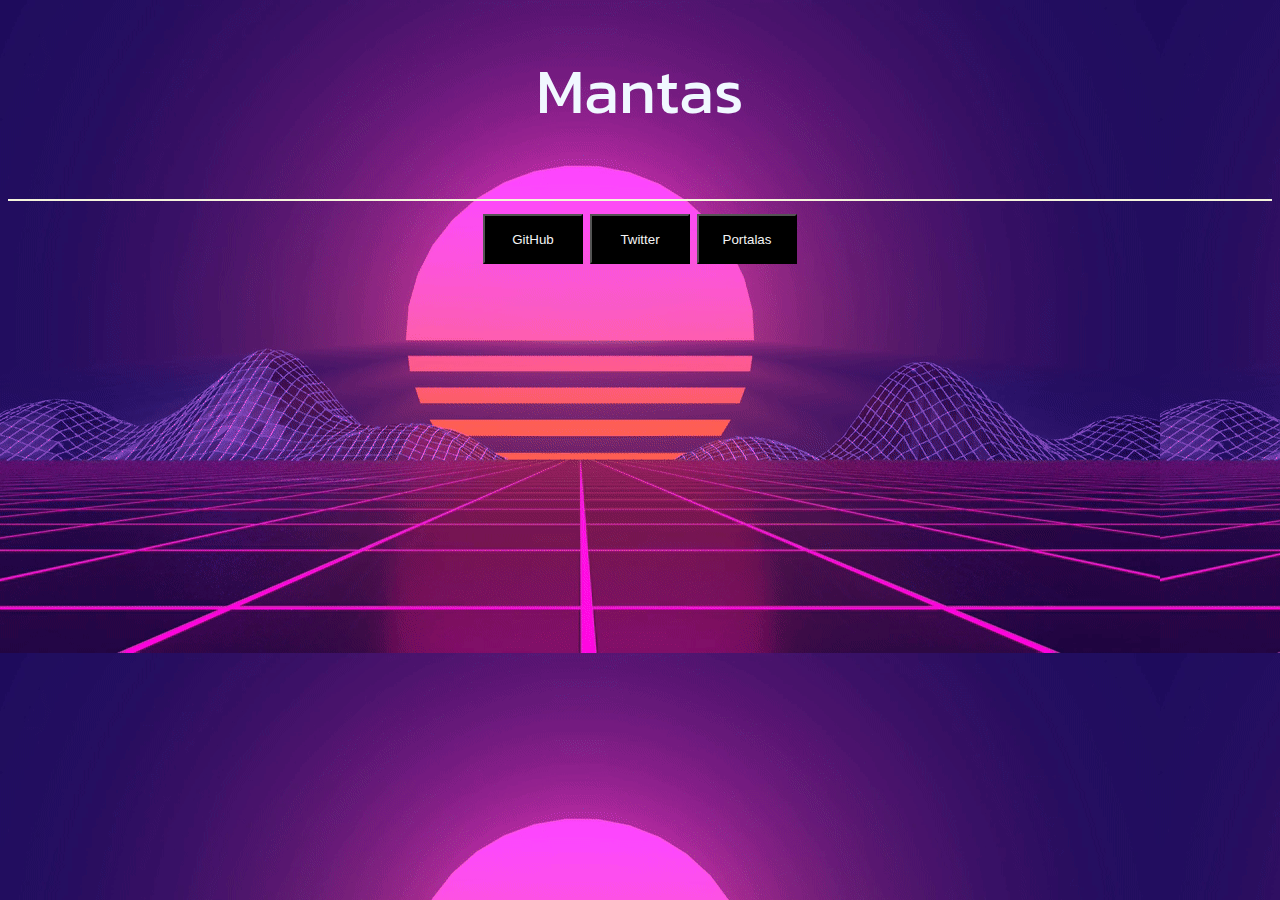
==== index.html @ fb58a149 "start" ====
<!DOCTYPE html>
<html lang="en">
    <head>
        <link rel="preconnect" href="https://fonts.googleapis.com">
        <link rel="preconnect" href="https://fonts.gstatic.com" crossorigin>
        <link href="https://fonts.googleapis.com/css2?family=Kanit:wght@300&family=Quicksand:wght@500&display=swap" rel="stylesheet">

        <meta charset="UTF-8">
        <meta http-equiv="X-UA-Compatible" content="IE=edge">
        <meta name="viewport" content="width=device-width, initial-scale=1.0">
        <title>Pagrindinis puslapis :D</title>

        <!-- CSS Stilius, tuoj turetu buti perkeltas i atskira style.css -->
        <style>
            body {
                background-image: url("bgGif.gif");
                background-repeat: repeat;
            }
            h1 {
                color: aliceblue; 
                font-family: "Kanit", sans-serif; 
                font: 4em "Kanit"; 
                text-align: center;
            }
            
            .nav { /* Prie sito buvau istriges gal 20 minuciu :/ */
                text-align: center;
                border-top: 2pt solid beige;
                padding-top: 10pt;
                font-family: "Quicksand", sans-serif;
                font: 1.5em "Quicksand";
            }

            button {
                min-width: 100px;
                min-height: 50px;
                color: whitesmoke;
                background-color: black;
            }


        </style>

    </head>
    <!-- Cia prasideda (painus) HTML kodas, ne visi programuotojai puikus ;) -->
    <body>
        <h1>Mantas</h1>
        <br>
        <div class="nav">
            <button>GitHub</button>
            <button>Twitter</button>
            <button>Portalas</button>
        </div>
    </body>
    <div
</html>
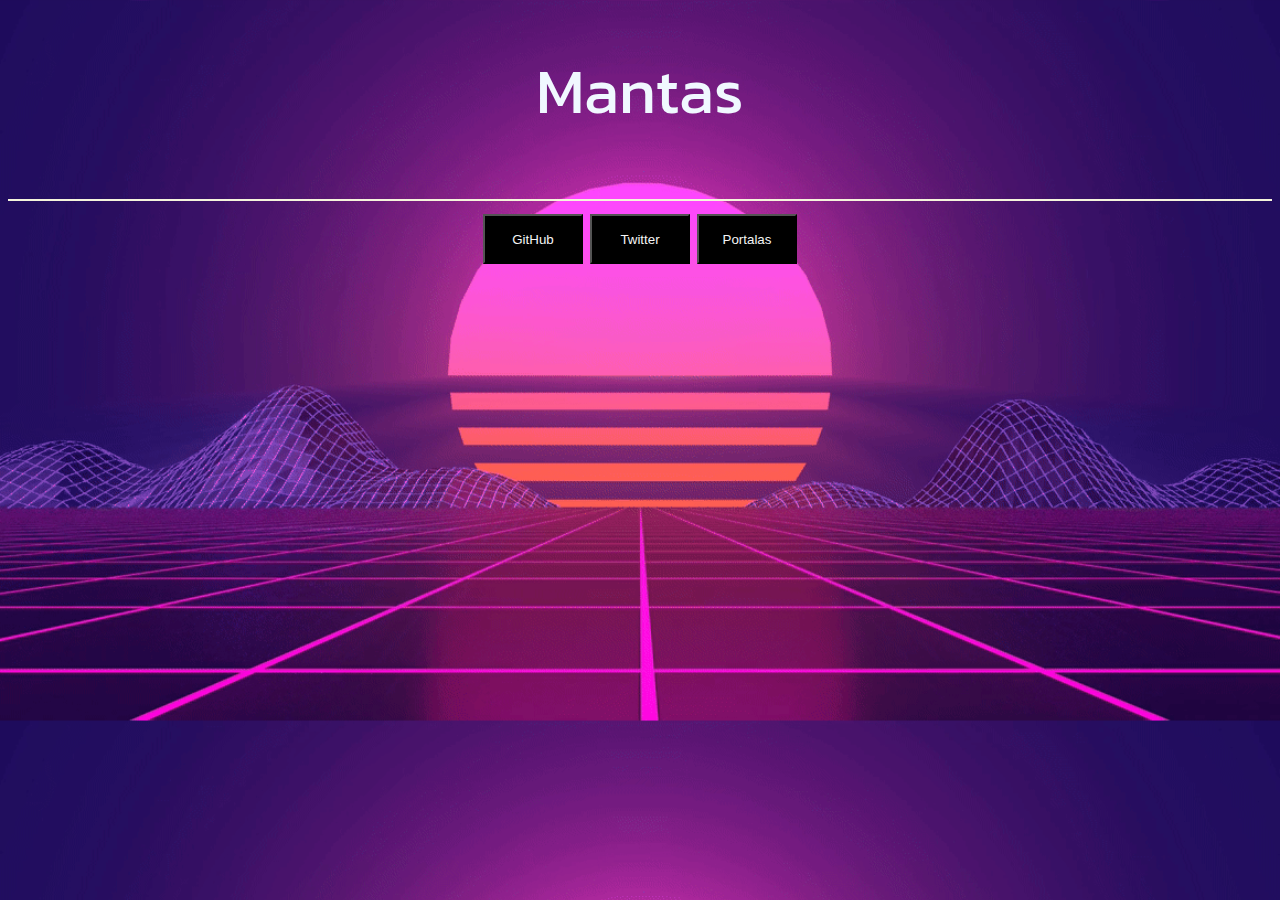
==== commit d21fac19: "fix bg" ====
--- a/index.html
+++ b/index.html
@@ -15,6 +15,7 @@
             body {
                 background-image: url("bgGif.gif");
                 background-repeat: repeat;
+                background-size: cover;
             }
             h1 {
                 color: aliceblue; 
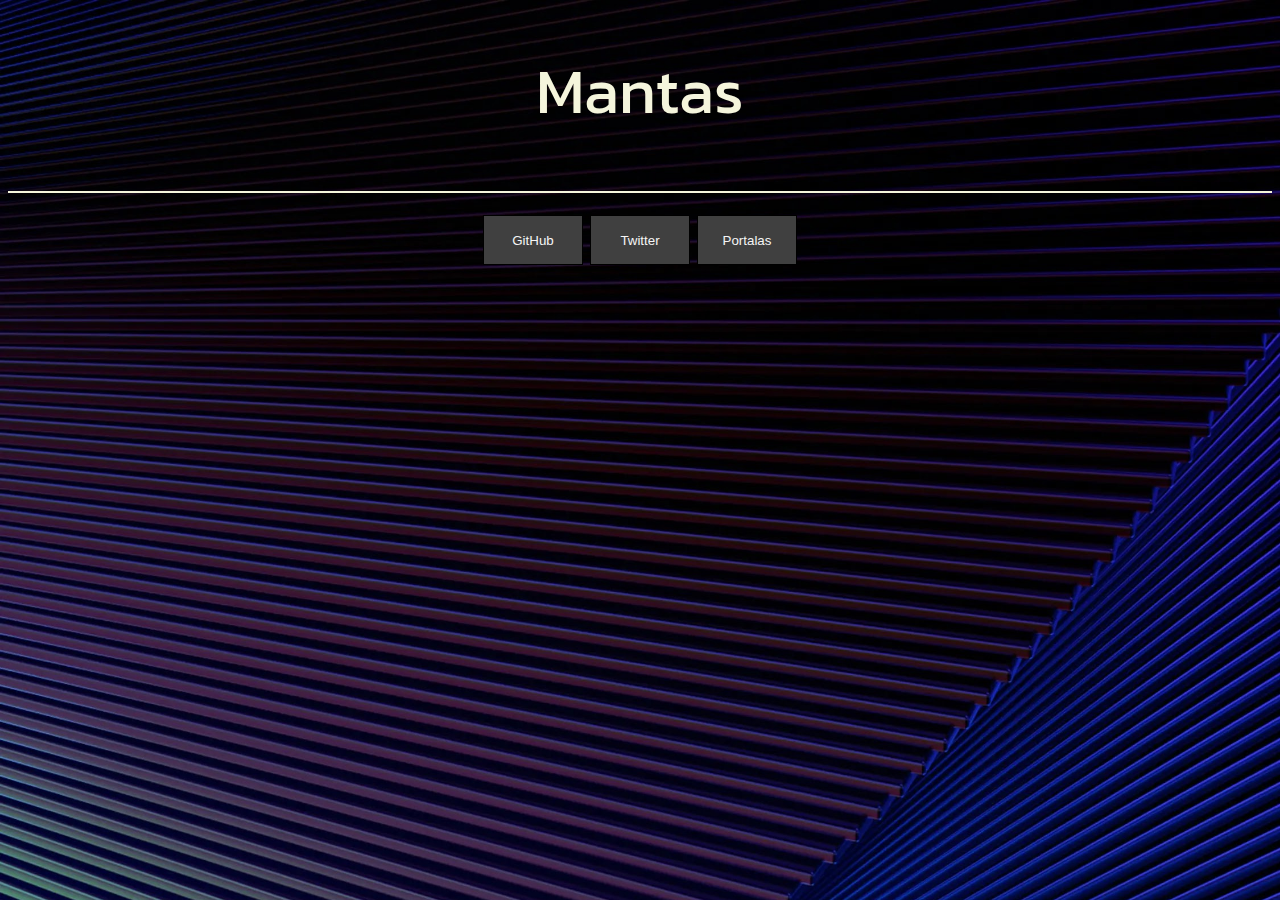
==== commit defb1137: "update" ====
--- a/index.html
+++ b/index.html
@@ -10,48 +10,20 @@
         <meta name="viewport" content="width=device-width, initial-scale=1.0">
         <title>Pagrindinis puslapis :D</title>
 
-        <!-- CSS Stilius, tuoj turetu buti perkeltas i atskira style.css -->
-        <style>
-            body {
-                background-image: url("bgGif.gif");
-                background-repeat: repeat;
-                background-size: cover;
-            }
-            h1 {
-                color: aliceblue; 
-                font-family: "Kanit", sans-serif; 
-                font: 4em "Kanit"; 
-                text-align: center;
-            }
-            
-            .nav { /* Prie sito buvau istriges gal 20 minuciu :/ */
-                text-align: center;
-                border-top: 2pt solid beige;
-                padding-top: 10pt;
-                font-family: "Quicksand", sans-serif;
-                font: 1.5em "Quicksand";
-            }
-
-            button {
-                min-width: 100px;
-                min-height: 50px;
-                color: whitesmoke;
-                background-color: black;
-            }
-
-
-        </style>
+        <link rel="stylesheet" type="text/css" href="style.css" />
 
     </head>
     <!-- Cia prasideda (painus) HTML kodas, ne visi programuotojai puikus ;) -->
     <body>
-        <h1>Mantas</h1>
+        <div class="h1top">
+            <h1>Mantas</h1>
+        </div>
         <br>
-        <div class="nav">
-            <button>GitHub</button>
-            <button>Twitter</button>
+        <nav class="navig">
+            <button onclick="window.location.href='https://github.com/Mantas22XYT'">GitHub</button>
+            <button onclick="window.location.href='https://github.com/Mantas22XYT'">Twitter</button>
             <button>Portalas</button>
-        </div>
+        </nav>
     </body>
     <div
 </html>--- a/style.css
+++ b/style.css
@@ -0,0 +1,42 @@
+body {
+    background-image: url("bg.jpg");
+    background-repeat: repeat;
+    background-size: cover;
+}
+
+.h1top {
+    border-bottom: 2pt solid beige;
+    padding-bottom: 8pt;
+}
+
+h1 {
+    color: beige; 
+    font-family: "Kanit", sans-serif; 
+    font: 4em "Kanit"; 
+    text-align: center;
+}
+
+.navig { /* Sitas bus pritaikytas tik mygtukam esantiem div klaseje "nav" */
+    text-align: center;
+    font-family: "Quicksand", sans-serif;
+    font: 1.5em "Quicksand";
+    padding-top: 3pt;
+    border: 1pt;
+    border-color: aliceblue;
+}
+
+button { /* Sitas bus pritaikytas visiem mygtukam */
+    min-width: 100px;
+    min-height: 50px;
+    color: whitesmoke;
+    background-color: #404040;
+    cursor: pointer;
+    transition-duration: 0.3s;
+    border: solid black 1pt;
+}
+
+button:hover {
+    transition-duration: 0.3s;
+    background-color: #1c1c1c;
+    border: solid beige 1pt;
+}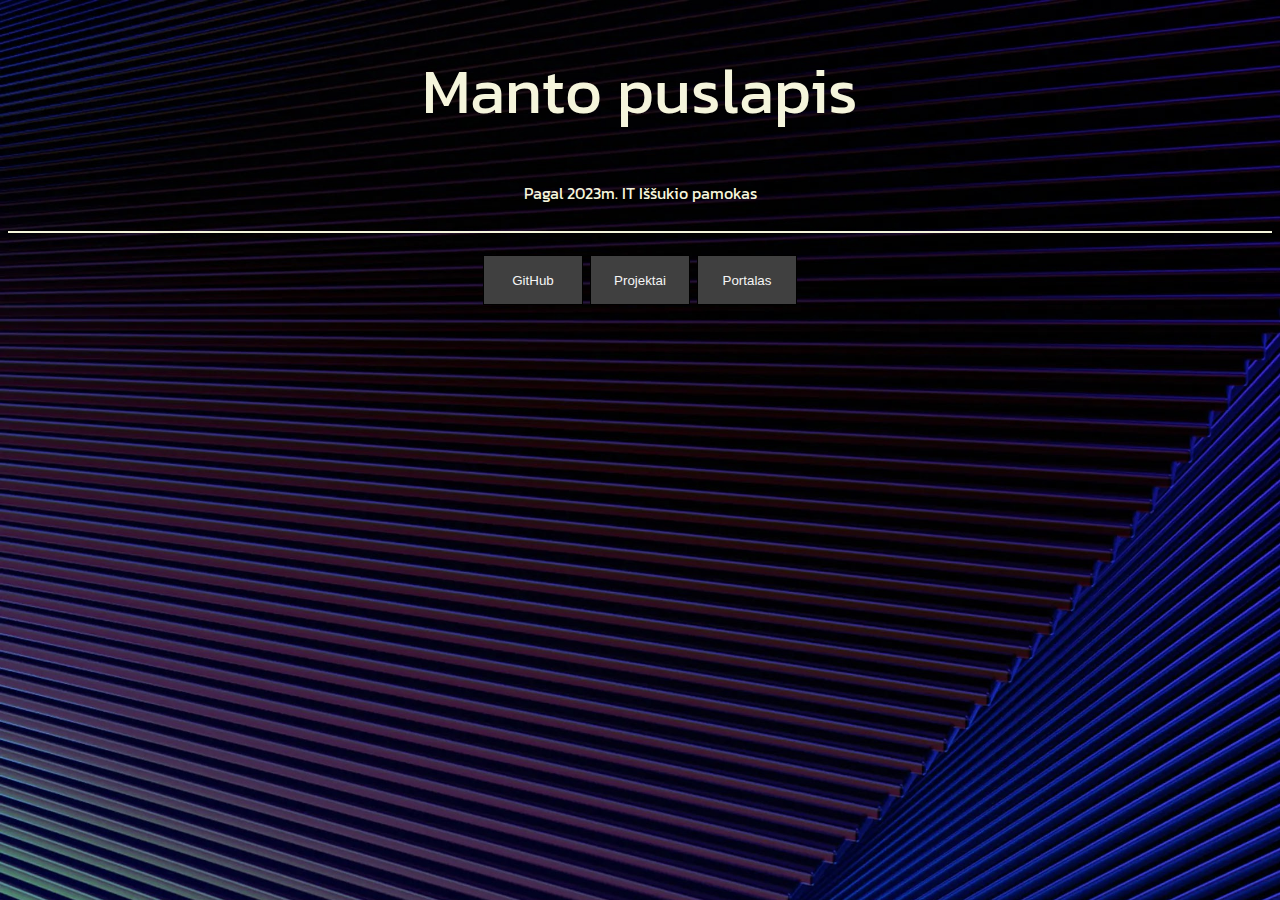
==== commit e8313eb8: "projects page + fixes" ====
--- a/index.html
+++ b/index.html
@@ -11,18 +11,18 @@
         <title>Pagrindinis puslapis :D</title>
 
         <link rel="stylesheet" type="text/css" href="style.css" />
-
     </head>
     <!-- Cia prasideda (painus) HTML kodas, ne visi programuotojai puikus ;) -->
     <body>
         <div class="h1top">
-            <h1>Mantas</h1>
+            <h1>Manto puslapis</h1>
+            <h3>Pagal 2023m. IT Iššukio pamokas</h3>
         </div>
         <br>
         <nav class="navig">
             <button onclick="window.location.href='https://github.com/Mantas22XYT'">GitHub</button>
-            <button onclick="window.location.href='https://github.com/Mantas22XYT'">Twitter</button>
-            <button>Portalas</button>
+            <button onclick="window.location.href='projects.html'">Projektai</button>
+            <button onclick="window.location.href='portal.html'">Portalas</button>
         </nav>
     </body>
     <div
--- a/style.css
+++ b/style.css
@@ -13,6 +13,14 @@
     color: beige; 
     font-family: "Kanit", sans-serif; 
     font: 4em "Kanit"; 
+    text-align: center;
+}
+
+h3 {
+    margin-top: 0pt;
+    color: beige;
+    font-family: "Kanit", sans-serif;
+    font: 1em "Kanit";
     text-align: center;
 }
 
@@ -39,4 +47,20 @@
     transition-duration: 0.3s;
     background-color: #1c1c1c;
     border: solid beige 1pt;
+}
+
+.mainProjects h1 {
+    color: beige;
+    font-family: "Quicksand", sans-serif;
+    font: 2em "Quicksand";
+    margin: 2em
+}
+
+.mainProjects h2 {
+    display: inline-block;
+    vertical-align: top;
+    font-family: "Kanit", sans-serif;
+    font: 1.5em "Kanit";
+    color: beige;
+    
 }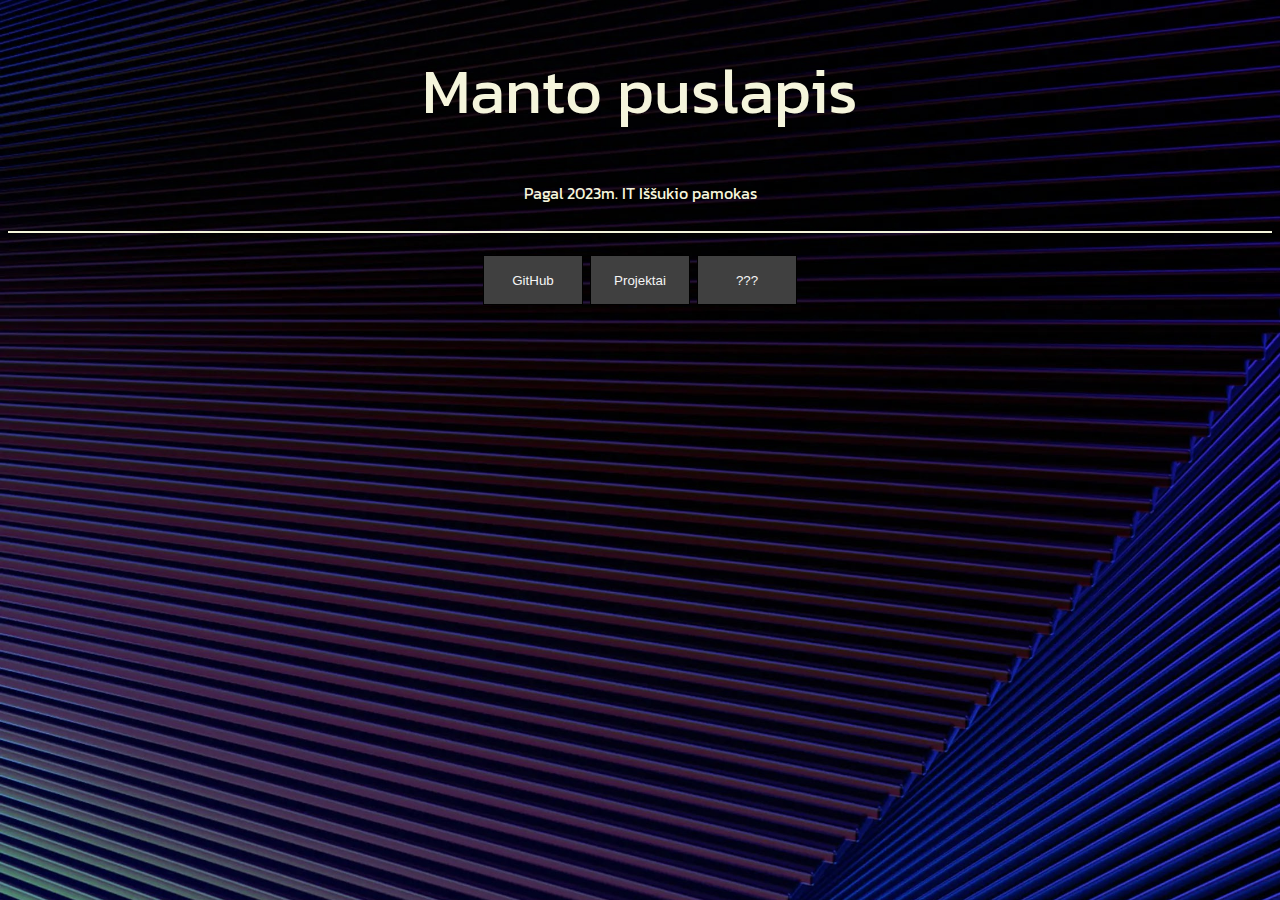
==== commit eebc6af4: "sutaisiau projektus :D" ====
--- a/index.html
+++ b/index.html
@@ -21,9 +21,9 @@
         <br>
         <nav class="navig">
             <button onclick="window.location.href='https://github.com/Mantas22XYT'">GitHub</button>
-            <button onclick="window.location.href='projects.html'">Projektai</button>
-            <button onclick="window.location.href='portal.html'">Portalas</button>
+            <button onclick="window.location.href='/projektai.html'">Projektai</button>
+            <button onclick="window.location.href='/index.html'">???</button>
         </nav>
     </body>
     <div
-</html>+</html>
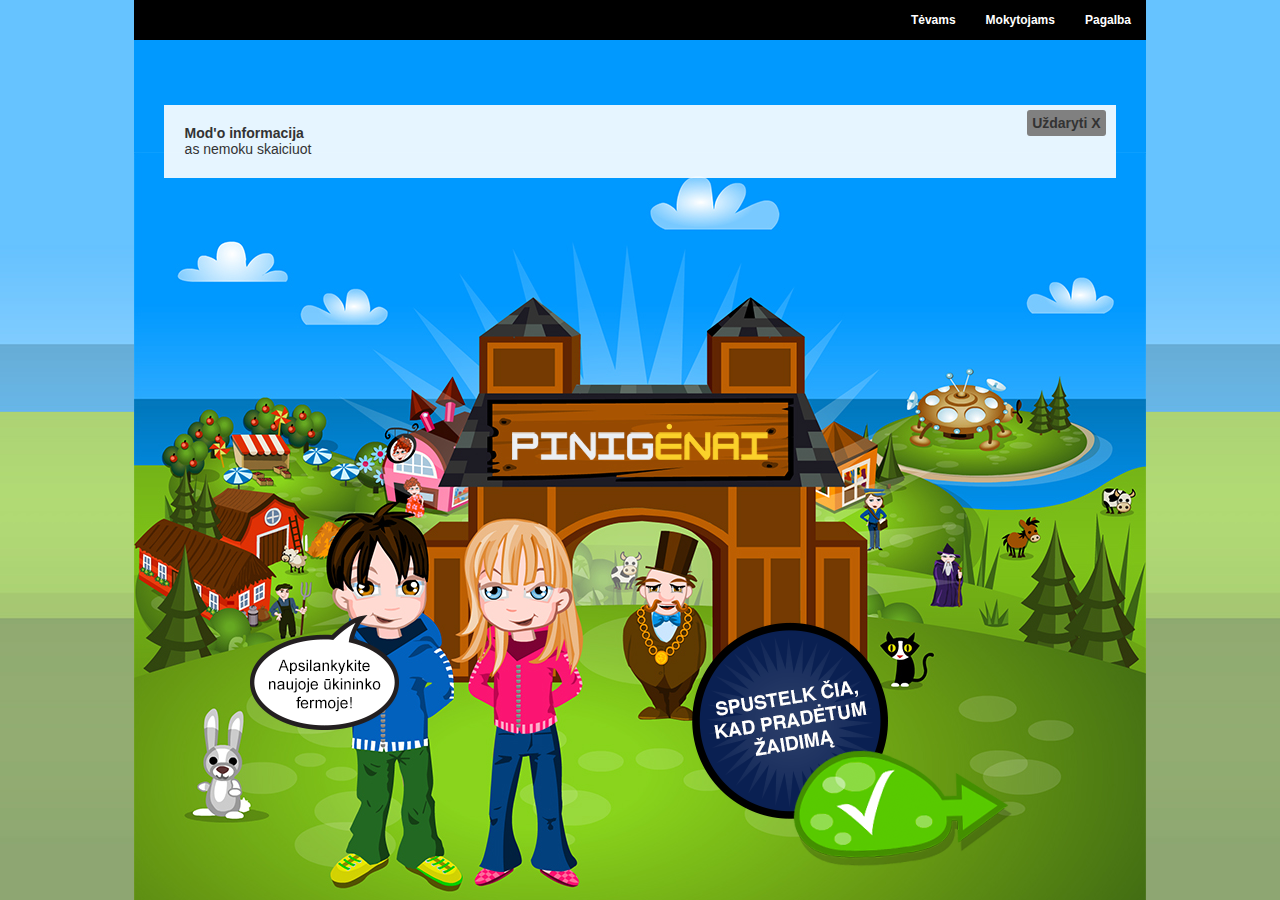
==== commit f2a82b53: "guh" ====
--- a/index.html
+++ b/index.html
@@ -1,29 +1,176 @@
-<!DOCTYPE html>
-<html lang="en">
-    <head>
-        <link rel="preconnect" href="https://fonts.googleapis.com">
-        <link rel="preconnect" href="https://fonts.gstatic.com" crossorigin>
-        <link href="https://fonts.googleapis.com/css2?family=Kanit:wght@300&family=Quicksand:wght@500&display=swap" rel="stylesheet">
-
-        <meta charset="UTF-8">
-        <meta http-equiv="X-UA-Compatible" content="IE=edge">
-        <meta name="viewport" content="width=device-width, initial-scale=1.0">
-        <title>Pagrindinis puslapis :D</title>
-
-        <link rel="stylesheet" type="text/css" href="style.css" />
-    </head>
-    <!-- Cia prasideda (painus) HTML kodas, ne visi programuotojai puikus ;) -->
-    <body>
-        <div class="h1top">
-            <h1>Manto puslapis</h1>
-            <h3>Pagal 2023m. IT Iššukio pamokas</h3>
-        </div>
-        <br>
-        <nav class="navig">
-            <button onclick="window.location.href='https://github.com/Mantas22XYT'">GitHub</button>
-            <button onclick="window.location.href='/projektai.html'">Projektai</button>
-            <button onclick="window.location.href='/index.html'">???</button>
-        </nav>
-    </body>
-    <div
-</html>
+  <!doctype html>
+<html class="no-js" lang="">
+
+<head>
+  <meta charset="utf-8">
+  <meta http-equiv="x-ua-compatible" content="ie=edge">
+  <title>Pinigenai</title>
+  <meta name="description" content="">
+  <meta name="viewport" content="width=device-width, initial-scale=1, user-scalable=no, shrink-to-fit=no, maximum-scale=1, minimum-scale=1, minimal-ui, height=device-height">
+
+  <link rel="manifest" href="site.webmanifest">
+  <link rel="apple-touch-icon" href="icon.png">
+  <!-- Place favicon.ico in the root directory -->
+
+  <link rel="stylesheet" href="pinigenai/css/normalize.css">
+  <link rel="stylesheet" href="pinigenai/style.css">
+  <link rel="stylesheet" href="pinigenai/gamestyle.css">
+
+  <script src="https://ajax.googleapis.com/ajax/libs/jquery/1.11.3/jquery.min.js"></script>
+  <script src="pinigenai/js/cookies.js"></script>
+  
+  <script src="pinigenai/js/vendor/modernizr-3.6.0.min.js"></script>
+  <script src="pinigenai/js/plugins.js"></script>
+
+<style type="text/css">
+img.wp-smiley,
+img.emoji {
+	display: inline !important;
+	border: none !important;
+	box-shadow: none !important;
+	height: 1em !important;
+	width: 1em !important;
+	margin: 0 .07em !important;
+	vertical-align: -0.1em !important;
+	background: none !important;
+	padding: 0 !important;
+}
+</style>
+  
+</head>
+
+<body>
+<script type="text/javascript">
+    var siteLanguage="lt";
+	var siteURL = "pinigenai.lt";
+	var siteCountry = "LT";
+	var languageVersion = siteCountry.toLowerCase();
+	//<![CDATA[
+	var s_account="dbgmoneyville";
+	//]]>
+</script>
+
+
+
+<div id="introvideo" style="display:none;width: 1024px;height: 700px;background-color: #08548c;z-index: 1000;margin-left:auto;margin-right:auto;">
+		<video style="width: 100%;height: 100%; object-fit:contain; object-position: 50% 0;">
+			<!--<source src="images/dk/Pengeby_Intro_Capture_01.mp4" />-->
+        </video>
+		<div style="position: absolute; opacity:1; top:-200px; left:330px; width: 550px; height:70px; padding:50px; padding-top:80px; color:white; border-radius:10px; background-color: #0c1f3f; font-size: 14px;" id="videoSubtitles">Subtitles</div>
+        <div style="position: absolute; opacity:0; cursor: pointer;" id="showVideoSubtitles" onclick="showVideoSubtitles();"><img src="images/dk/skipintro.png" /></div>
+        <div style="position: absolute; opacity:0; cursor: pointer;" id="skipintrobtn" onclick="skipIntro();"><img src="images/dk/skipintro.png" /></div>
+        <div style="position: absolute; opacity:0;cursor: pointer;" id="mutebtn" onclick="muteIntro()"><img src="images/dk/mutebtn.png" /></div>
+        
+	</div>
+	<div id="container">
+		<div id="top-nav">
+	        <a href="/pagalba">Pagalba</a>
+<a href="/mokytojams">Mokytojams</a>
+<a href="/tevams">Tėvams</a>
+			<!--
+			<a href="/help">Hj&aelig;lp til spillet</a>
+			<a href="/laerer-introduktion-til-pengeby">Er du l&aelig;rer?</a>
+			<a href="/intro">Er du for&aelig;ldre?</a>
+				-->
+		</div>
+		<div id="frontpage">
+			<div id="maintenance">
+				                    <div id="maintenance-close" onclick="closeMaintenance();">Uždaryti X</div>
+                    <b>Mod'o informacija</b><br/>
+                    as nemoku skaiciuot
+					</div>
+            <div id="forside-content">
+                <img class="forside-bg" src="pinigenai/img/forside.jpg" />
+			    <div class="play-btn" onclick="gotoIntro();"><img src="pinigenai/img/lt/gotogame.png"></div>
+			    <img class="sign" src="pinigenai/img/lt/sign.png"  data-at2x="pinigenai/img/dk/sign@2x.png" />
+                <img class="bubble" src="pinigenai/img/lt/bubble.png" data-at2x="pinigenai/img/dk/bubble@2x.png" />
+            </div>
+        </div>
+        
+        
+    </div>
+    <div id="nameinput" class="textinput"><input type="text" /></div>
+	<div id="monoinput" class="textinput"><input type="text" /></div>
+	
+	<div id="mononameinput0" class="mononameinput textinput"><input type="text" /></div>
+    <div id="mononameinput1" class="mononameinput textinput"><input type="text" /></div>
+    <div id="mononameinput2" class="mononameinput textinput"><input type="text" /></div>
+    <div id="mononameinput3" class="mononameinput textinput"><input type="text" /></div>
+    <div id="mononameinput4" class="mononameinput textinput"><input type="text" /></div>
+    <div id="mononameinput5" class="mononameinput textinput"><input type="text" /></div>
+    <div id="mononameinput6" class="mononameinput textinput"><input type="text" /></div>
+    <div id="mononameinput7" class="mononameinput textinput"><input type="text" /></div>
+
+    <div id="rotate-screen" style="display:none; position: absolute; top: 0; left: 0; width: 100%; height: 100%; background-color: rgba(0,0,0,0.8); z-index: 2000; text-align: center;">
+        <img style="margin-top: 100px;" id="rotate-icon" src="pinigenai/img/rotate-icon.png" />
+    </div>
+
+    <script>
+        $( document ).ready(function() {
+            $(window).resize(frontpageResize);
+            $(".play-btn").show();
+
+            frontpageResize();
+        });
+        
+        function closeMaintenance(){
+            $("#maintenance").hide();
+        }
+
+        function frontpageResize(){
+            if(window.innerHeight < 600 && window.innerWidth <600){
+                var boxScale = Math.min(window.innerHeight/548, window.innerWidth/712);
+                TweenMax.set("#forside-content", {scale:boxScale, transformOrigin:"50% 100%"});
+                $(".bubble").hide();
+
+            }else if(window.innerHeight < 600){
+                boxScale=window.innerHeight/548;
+                TweenMax.set("#forside-content", {scale:boxScale, transformOrigin:"50% 100%"});
+                $(".bubble").hide();
+
+
+            }else if(window.innerWidth < 600){
+                boxScale=window.innerWidth/712;
+                TweenMax.set("#forside-content", {scale:boxScale, transformOrigin:"50% 100%"});
+                $(".bubble").hide();
+
+            }else{
+                boxScale=1;
+                TweenMax.set("#forside-content", {scale:boxScale, transformOrigin:"50% 100%"});
+                $(".bubble").show();
+            }
+
+            if(window.innerHeight < $(".forside-bg").height()*boxScale){
+                $("#forside-content").css("marginTop", (0-(170*boxScale))+"px");
+            }else{
+                $("#forside-content").css("marginTop", "0px");
+            }
+
+        }
+
+        function gotoIntro(){
+            $( window ).off("resize", frontpageResize);
+
+            startIntro();
+        }
+
+    </script>
+</section>
+
+ </script>
+
+    <script src="pinigenai/js/modernizr-3.6.0.min.js"></script>
+	<script src="https://code.jquery.com/jquery-3.3.1.min.js" integrity="sha256-FgpCb/KJQlLNfOu91ta32o/NMZxltwRo8QtmkMRdAu8=" crossorigin="anonymous"></script>
+    <script>window.jQuery || document.write('<script src="js/jquery-3.3.1.min.js"><\/script>')</script>
+    <script src="https://cdnjs.cloudflare.com/ajax/libs/gsap/2.0.1/TweenMax.min.js"></script>
+    <script src="https://cdnjs.cloudflare.com/ajax/libs/gsap/2.0.1/plugins/PixiPlugin.min.js"></script>
+    <script src="pinigenai/js/plugins.js"></script>
+    <script src="pinigenai/js/pixi.js"></script>
+    <script src="pinigenai/js/pixi-sound.js"></script>
+    <script src="https://cdn.jsdelivr.net/npm/pixi-filters@2.6.1/dist/pixi-filters.js"></script>
+	<script src="pinigenai/js/intro.js"></script>
+    <script src="pinigenai/js/game.js"></script>
+    
+</body>
+
+</html>--- a/pinigenai/style.css
+++ b/pinigenai/style.css
@@ -0,0 +1,184 @@
+/*
+
+Theme Name: Pengeby Custom WordPress Template 2018
+Theme URI: http://zupa.dk/
+Author: Zupa / tekstur
+Author URI: http://zupa.dk/
+Description: Custom WordPress template built for Pengeby.dk 2018
+Version: 1.0
+
+*/
+
+
+#cookieDisclaimer {
+    padding: 8px 0;
+	background-color: #003755;
+	width: 100%;
+	padding: 10px 0;
+	position: fixed;
+    z-index: 3000;
+    padding-bottom: 5px;
+    padding-left: 12px;
+}
+
+#cookieDisclaimer .section.cookie-section {
+    padding-left: 0;
+    padding-right: 0;
+    margin: 0 auto;
+    position: relative;
+    max-width: 960px;
+}
+
+.section.section-article .section-inner {
+	padding: 0;
+    position: relative;
+
+}
+
+.medium-10 {
+
+    width: 83.33333%;
+
+}
+.medium-2 {
+
+    width: 16.66667%;
+
+
+}
+.column, .columns {
+    float: left;
+}
+p.cookieDisclaimerText{
+	color:#ffffff;
+	font-size:12px;
+	line-height:12px;
+}
+
+#cookieDisclaimer .cookieDisclaimerText a {
+	color: #009edd;
+}
+
+#nameinput{
+    position: absolute;
+    z-index: 100;
+    top: 212px;
+    left: calc(50% + 112px);
+    display: none;
+    font-size: 14px;
+}
+
+#nameinput input{
+    background: none;
+    width: 134px;
+    border: none;
+}
+
+#nameinput input:focus{
+    background: none;
+    border: none;
+    outline:none;
+}
+
+.textinput.hasFocus{
+    top: 10px !important;
+    left: calc(50% - 67px) !important;
+    transform: none !important;
+}
+
+.textinput.hasFocus input{
+    background: white !important;
+    border: 1px solid grey !important;
+}
+
+#monoinput{
+    position: absolute;
+    z-index: 101;
+    top: 409px;
+    left: calc(50% + 60px);
+    display: none;
+}
+
+#monoinput input{
+    background: none;
+    width: 35px;
+    border: none;
+    font-size: 26px;
+}
+
+#monoinput input:focus{
+    background: none;
+    border: none;
+    outline:none;
+}
+
+
+.mononameinput{
+    position: absolute;
+    z-index: 101;
+    display: none;
+}
+
+.mononameinput input{
+    font-size: 14px;
+    width: 80px;
+    height: 25px;
+}
+
+.mononameinput input:focus{
+    outline:none;
+}
+
+#mononameinput0{
+    top: 350px;
+    left: calc(50% + -156px);
+}
+#mononameinput1{
+    top: 350px;
+    left: calc(50% + -47px);
+}
+
+#mononameinput2{
+    top: 448px;
+    left: calc(50% + -185px);
+}
+
+#mononameinput3{
+    top: 448px;
+    left: calc(50% + -73px);
+}
+
+#mononameinput4{
+    top: 448px;
+    left: calc(50% + 37px);
+}
+
+
+
+
+#mononameinput5{
+    top: 550px;
+    left: calc(50% + -185px);
+}
+
+#mononameinput6{
+    top: 550px;
+    left: calc(50% + -73px);
+}
+
+#mononameinput7{
+    top: 550px;
+    left: calc(50% + 37px);
+}
+
+body.nocursor{
+    cursor: none !important;
+}
+
+
+@media screen and (max-width: 600px) {
+    .medium-2{
+        width: 100%;
+    }
+}
+
--- a/pinigenai/gamestyle.css
+++ b/pinigenai/gamestyle.css
@@ -0,0 +1,194 @@
+html, body {
+	height: 100%;
+	width: 100%;
+	font-family: Helvetica;
+	font-size: 11px;
+	color: #333;
+	margin: 0;
+	padding: 0;
+}
+body { background:#66c3ff url('img/body_bg.jpg') repeat-x left bottom; }
+
+
+
+a:active, a:focus { outline: none; }
+img { border: 0; }
+
+#container {
+	margin: 0 auto;
+	width: 1012px; height: 100%;
+	position: relative;
+}
+
+#top-nav{
+	position: absolute;
+	width: 100%; height: 40px;
+    background: black;	
+    z-index: 1200;
+}
+
+#maintenance{
+	margin: 0 auto;
+	width: 90%;
+    background-color: rgba(255,255,255,0.9);
+    padding: 2%;
+    font-size: 14px;
+    top: 105px;
+    position: absolute;
+    z-index: 2500;
+    left: 3%;
+}
+
+#maintenance-close{
+    position: absolute;
+    right: 10px;
+    top: 5px;
+    background-color: grey;
+    cursor: pointer;
+    text-align: right;
+    padding: 5px;
+    font-weight: bold;
+    border-radius: 3px;
+    color: #333333;
+}
+
+#maintenance-close:hover{
+    background-color: darkgrey;
+}
+
+#top-nav a{
+	display: block;
+	float: right;
+	padding: 0 15px;
+	line-height: 40px; color: white; font-weight: bold; font-size: 12px; text-decoration: none;
+}
+#top-nav a:hover{ text-decoration: none; }
+
+#frontpage { 
+	position: relative;
+	/*height: 100%; 
+    /*background:#0199fe url('img/forside.jpg') no-repeat bottom center; 
+    padding-top: 0;*/
+    overflow: hidden;
+    width: 100%;
+    height: 100%;
+    background-color:#0199fe;
+}
+
+#forside-content{
+    position: absolute;
+    bottom: 0px;
+    left: 0px;
+    width: 100%;
+    height: 100%;
+    margin-top: 0px;
+}
+
+.forside-bg{
+    position: absolute;
+    left: calc(50% - 506px);
+    bottom: 0px;
+    z-index: 990;
+    transform: none;
+}
+
+
+.play-btn { display:none; position: absolute; left: calc(50% + 50px); bottom: 30px; z-index: 1100;transform: none; cursor: pointer;}
+.sign { position: absolute; left: calc(50% - 136px); bottom: 440px; z-index: 999; transform: none; }
+.bubble { position: absolute; left: calc(50% - 390px); bottom: 170px; z-index: 999; display: block; }
+
+
+@media screen and (max-width: 1000px) {
+    #container {
+        width:100%;
+    }
+    
+    /*.play-btn{
+        right: 10px;
+        transform: none;
+    }
+    .bubble{
+        display: none;
+    }
+
+    #frontpage{
+        padding-top: 0;
+    }
+
+    .forside-bg{
+        transform: none;
+    }
+
+    .sign{
+        transform: none;
+    }
+	*/
+
+}
+
+@media screen and (max-width: 600px) {
+	#frontpage{
+        /*padding-top: 75px;*/
+    }
+
+    #top-nav a{
+        padding: 0 10px;
+    }
+
+    /*.play-btn{
+        transform: matrix(0.5, 0, 0, 0.5, 0, 0);
+        right: -70px;
+        top: 150px;
+    }
+
+    
+
+    .sign { 
+        left: calc(50% - 50px);
+        transform-origin: 0% 0% 0px;
+        transform: matrix(0.60, 0, 0, 0.60, 0, 0);
+        top: 158px;
+    }
+
+    .forside-bg{
+        left: calc(50% - 273px);
+        transform-origin: 0% 0% 0px;
+        transform: matrix(0.60, 0, 0, 0.60, 0, 0);
+    }*/
+}
+
+/*
+@media only screen and (-webkit-min-device-pixel-ratio: 1.5) and (min-device-width : 768px) and (max-device-width : 1024px)   {
+	
+	body  {
+  		background: none;
+    	background-image: url('img/body_bg@2x.jpg');
+    	background-size: 1px 672px; 
+    	overflow: hidden;
+  	}
+
+  	#container { width: 916px;}
+  	#frontpage  {
+    	background-image: url('img/forside@2x.jpg');
+    	background-size: 916px auto;
+  	}
+
+  	.sign { right: 338px; bottom: 397px; width: 240px; height: auto; }
+	.bubble { left: 100px; bottom: 110px;  }
+	.play-btn{ bottom: 0px; right: 100px;}
+	
+}
+
+
+@media only screen and (min-device-width : 768px) and (max-device-width : 1024px) and (orientation : portrait) {
+	#container { width: 980px;}
+	#frontpage  {
+    	background-image: url('img/forside_vert@2x.jpg');
+    	background-size: 980px auto;
+  	}
+
+  	.bubble { left: 80px; bottom: 350px;  }
+  	.sign { right: 325px; bottom: 675px; width: 300px; height: auto; }
+  	.play-btn{ bottom: 140px; right: 90px;}
+}
+*/
